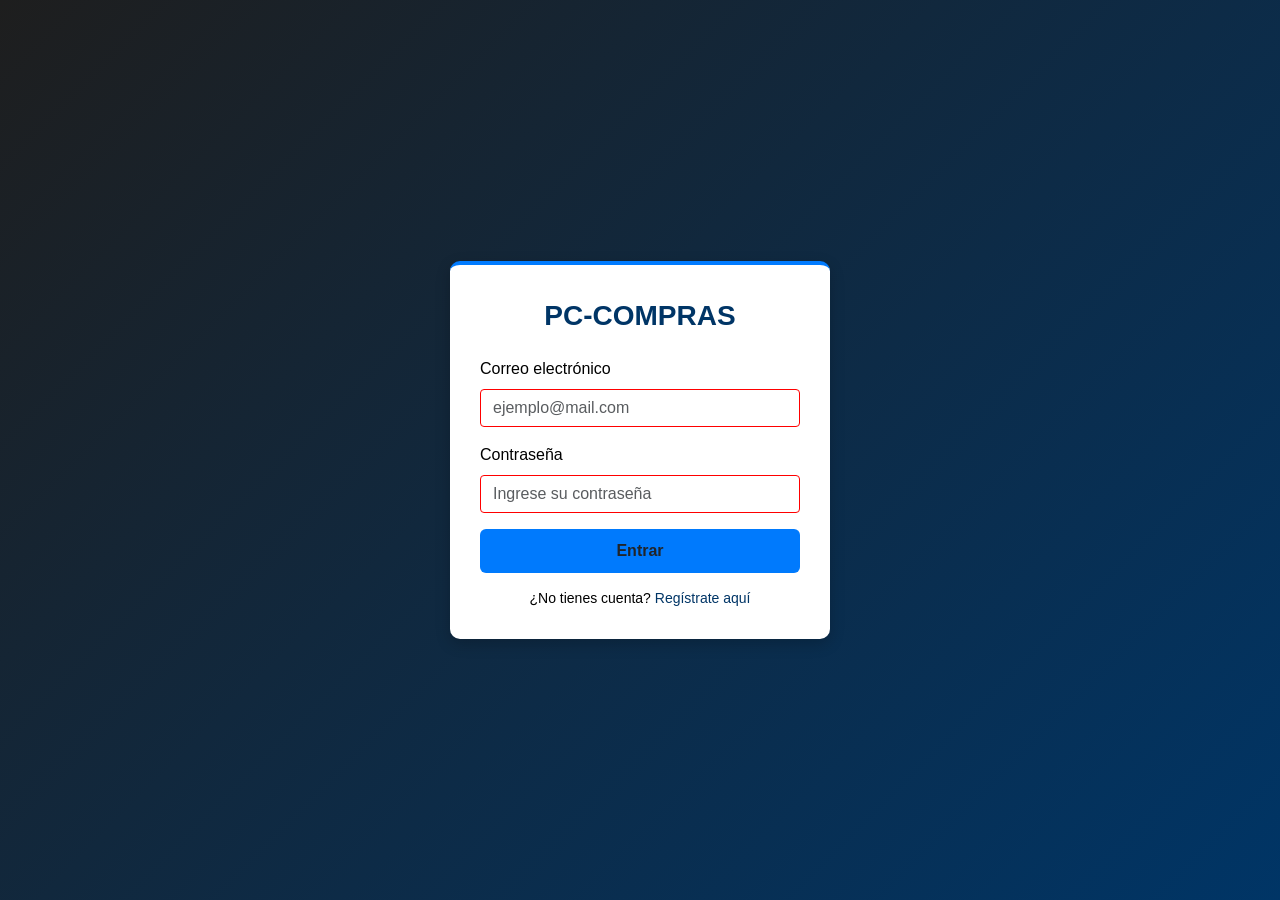
==== pages/login.html @ c73c7a1b "Agrego login con validación y estilos" ====
<!DOCTYPE html>
<html lang="es">
<head>
    <meta charset="UTF-8">
    <meta name="viewport" content="width=device-width, initial-scale=1.0">
    <title>Login</title>
    <link href="https://cdn.jsdelivr.net/npm/bootstrap@5.3.0/dist/css/bootstrap.min.css" rel="stylesheet">
    <link rel="stylesheet" href="/css/login.css">
</head>
<body>

<div class="login-container">
    <div class="logo">PC-COMPRAS</div>

    <form novalidate>
        <div class="mb-3">
            <label for="email" class="form-label">Correo electrónico</label>
            <input type="email" class="form-control" id="email" name="email"
                placeholder="ejemplo@mail.com" required>
            <div class="invalid-feedback">
                Ingrese un correo válido.
            </div>
        </div>

        <div class="mb-3">
            <label for="password" class="form-label">Contraseña</label>
            <input type="password" class="form-control" id="password" name="password"
                placeholder="Ingrese su contraseña" required minlength="6">
            <div class="invalid-feedback">
                La contraseña debe tener al menos 6 caracteres.
            </div>
        </div>

        <button type="submit" class="btn btn-custom">Entrar</button>
    </form>

    <div class="footer-text">
        ¿No tienes cuenta? <a href="#">Regístrate aquí</a>
    </div>
</div>

<script src="https://cdn.jsdelivr.net/npm/bootstrap@5.3.0/dist/js/bootstrap.bundle.min.js"></script>
</body>
</html>
---- css/login.css ----
body {
    background: linear-gradient(135deg, #1e1e1e, #003566);
    font-family: Arial, sans-serif;
    height: 100vh;
    margin: 0;
    display: flex;
    justify-content: center;
    align-items: center;
}

.login-container {
    width: 380px;
    padding: 30px;
    background-color: #ffffff;
    border-radius: 10px;
    border-top: 4px solid #007bff;
    box-shadow: 0 5px 15px rgba(0,0,0,0.2);
}

.logo {
    text-align: center;
    margin-bottom: 20px;
    font-size: 28px;
    font-weight: bold;
    color: #003566;
}

.form-label {
    font-weight: 500;
    color: #000;
}

.form-control {
    border-radius: 4px;
}

/* Validación visual */
input:invalid {
    border-color: red;
}

input:valid {
    border-color: green;
}

.btn-custom {
    width: 100%;
    background-color: #007afd;
    border: none;
    padding: 10px;
    font-weight: bold;
}

.btn-custom:hover {
    background-color: #001933;
}

.footer-text {
    text-align: center;
    margin-top: 15px;
    font-size: 14px;
    color: #000;
}

.footer-text a {
    color: #003566;
    text-decoration: none;
}

.footer-text a:hover {
    text-decoration: underline;
}
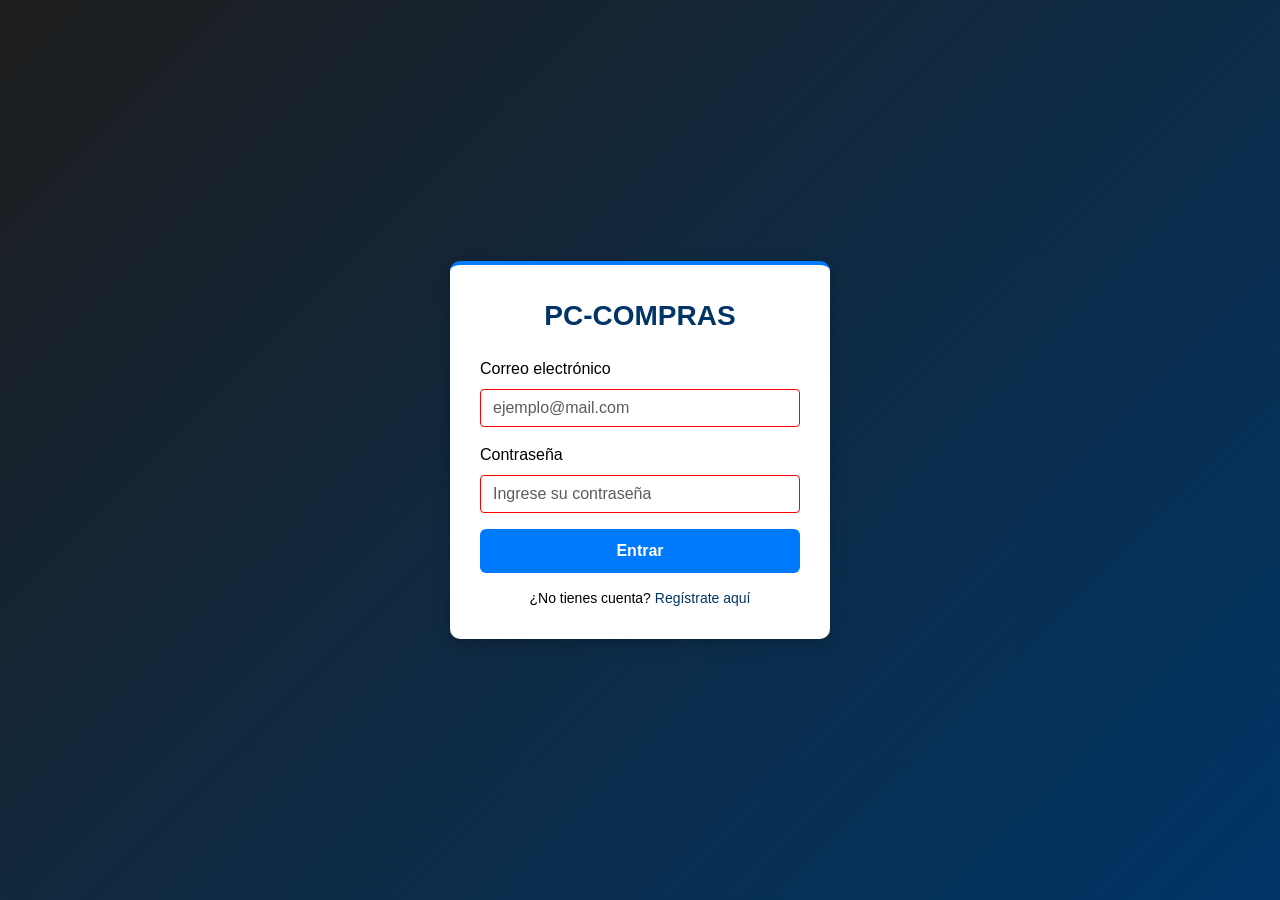
==== commit c78d59af: "Agrego validación avanzada al login" ====
--- a/pages/login.html
+++ b/pages/login.html
@@ -13,21 +13,37 @@
     <div class="logo">PC-COMPRAS</div>
 
     <form novalidate>
+        <!-- EMAIL -->
         <div class="mb-3">
             <label for="email" class="form-label">Correo electrónico</label>
-            <input type="email" class="form-control" id="email" name="email"
-                placeholder="ejemplo@mail.com" required>
+            <input 
+                type="email" 
+                class="form-control" 
+                id="email" 
+                name="email"
+                placeholder="ejemplo@mail.com" 
+                required
+                pattern="^[a-zA-Z0-9._%+-]+@[a-zA-Z0-9.-]+\.[a-zA-Z]{2,}$">
             <div class="invalid-feedback">
-                Ingrese un correo válido.
+                Ingrese un correo electrónico válido.
             </div>
         </div>
 
+        <!-- CONTRASEÑA -->
         <div class="mb-3">
             <label for="password" class="form-label">Contraseña</label>
-            <input type="password" class="form-control" id="password" name="password"
-                placeholder="Ingrese su contraseña" required minlength="6">
+            <input 
+                type="password" 
+                class="form-control" 
+                id="password" 
+                name="password"
+                placeholder="Ingrese su contraseña" 
+                required
+                minlength="8"
+                pattern="^(?=.*[a-z])(?=.*[A-Z])(?=.*\d)(?=.*[\W_]).{8,}$"
+                title="Debe contener: min. 8 caracteres, 1 mayúscula, 1 minúscula, 1 número y 1 símbolo.">
             <div class="invalid-feedback">
-                La contraseña debe tener al menos 6 caracteres.
+                La contraseña debe tener mínimo 8 caracteres, incluyendo mayúscula, minúscula, número y símbolo.
             </div>
         </div>
 
--- a/css/login.css
+++ b/css/login.css
@@ -34,7 +34,7 @@
     border-radius: 4px;
 }
 
-/* Validación visual */
+/* Validación visual HTML5 */
 input:invalid {
     border-color: red;
 }
@@ -49,6 +49,7 @@
     border: none;
     padding: 10px;
     font-weight: bold;
+    color: #fff;
 }
 
 .btn-custom:hover {
